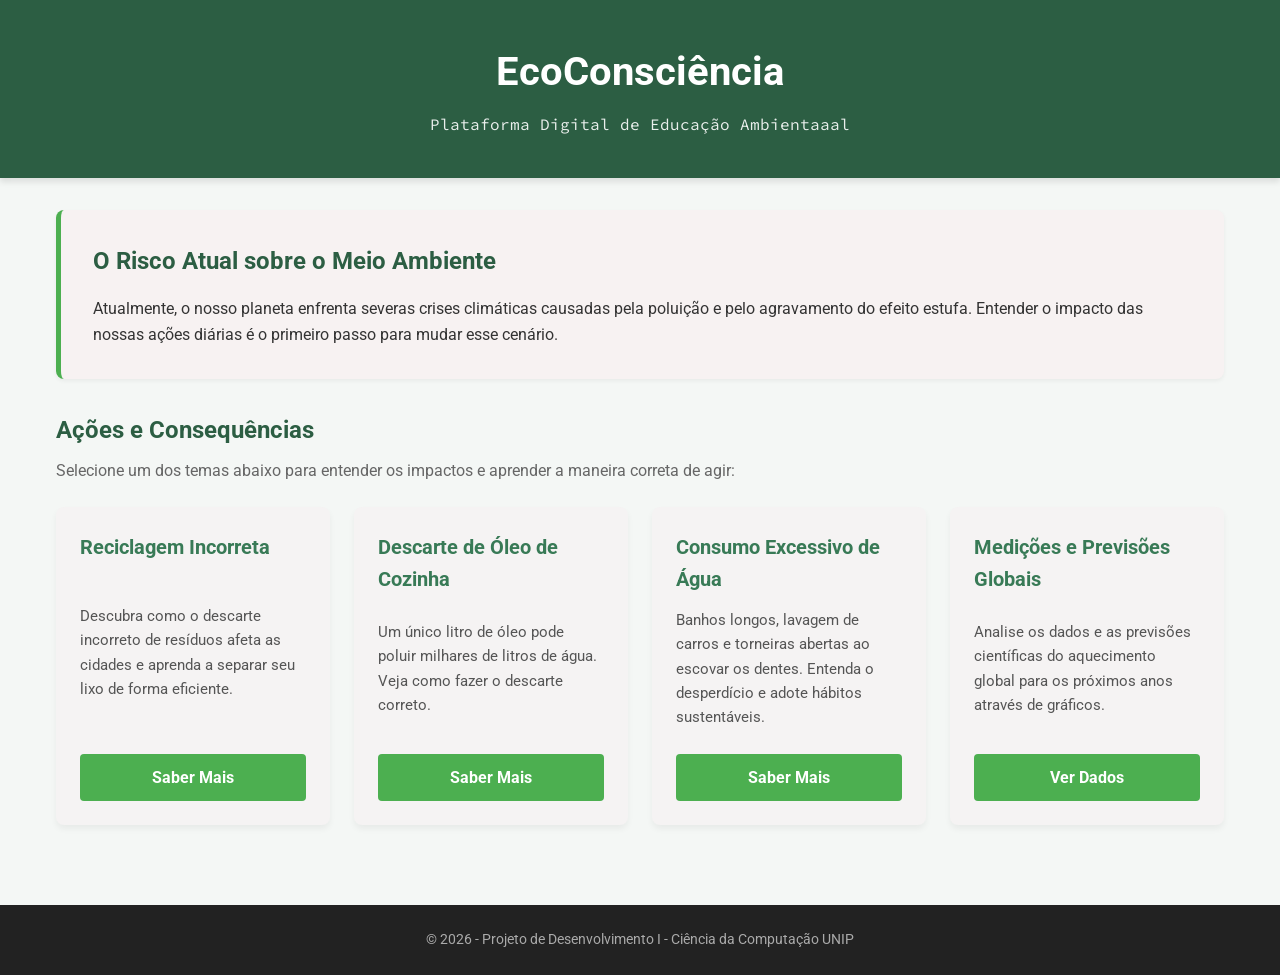
==== index.html @ 02ec1baa "primeiro teste" ====
<!DOCTYPE html> 
<html lang="pt-br">
<head>
    <meta charset="UTF-8">
    <meta name="viewport" content="width=device-width, initial-scale=1.0">
    <title>Educação Ambiental</title>
    <link rel="stylesheet" href="style.css">
    <link rel="preconnect" href="https://fonts.googleapis.com">
    <link rel="preconnect" href="https://fonts.gstatic.com" crossorigin>
    <link href="https://fonts.googleapis.com/css2?family=Roboto:ital,wght@0,100..900;1,100..900&family=Source+Code+Pro:ital,wght@0,200..900;1,200..900&display=swap" rel="stylesheet">
</head>
<body>

    <header>
        <h1>EcoConsciência</h1>
        <p>Plataforma Digital de Educação Ambientaaal</p>
    </header>

    <main>
        <section id="introducao">
            <h2>O Risco Atual sobre o Meio Ambiente</h2>
            <p>Atualmente, o nosso planeta enfrenta severas crises climáticas causadas pela poluição  e pelo agravamento do efeito estufa. Entender o impacto das nossas ações diárias é o primeiro passo para mudar esse cenário.</p>
        </section>

        <section id="ramificacoes">
            <h2>Ações e Consequências </h2>
            <p>Selecione um dos temas abaixo para entender os impactos e aprender a maneira correta de agir:</p>
            
            <div class="cards-container">
                <article class="card">
                    <h3>Reciclagem Incorreta</h3>
                    <p>Descubra como o descarte incorreto de resíduos afeta as cidades e aprenda a separar seu lixo de forma eficiente.</p>
                    <a href="reciclagem.html" class="btn">Saber Mais</a>
                </article>

                <article class="card">
                    <h3>Descarte de Óleo de Cozinha</h3>
                    <p>Um único litro de óleo pode poluir milhares de litros de água. Veja como fazer o descarte correto.</p>
                    <a href="oleo.html" class="btn">Saber Mais</a>
                </article>

                <article class="card">
                    <h3>Consumo Excessivo de Água</h3>
                    <p>Banhos longos, lavagem de carros e torneiras abertas ao escovar os dentes. Entenda o desperdício e adote hábitos sustentáveis.</p>
                    <a href="agua.html" class="btn">Saber Mais</a>
                </article>
                
                <article class="card">
                    <h3>Medições e Previsões Globais</h3>
                    <p>Analise os dados e as previsões científicas do aquecimento global para os próximos anos através de gráficos.</p>
                    <a href="previsoes.html" class="btn">Ver Dados</a>
                </article>
            </div>
        </section>
    </main>

    <footer>
        <p>&copy; 2026 - Projeto de Desenvolvimento I - Ciência da Computação UNIP</p>
    </footer>

</body>
</html>
---- style.css ----
* {
    margin: 0;
    padding: 0;
    box-sizing: border-box;
}

body {
    font-family: 'Roboto', sans-serif;
    background-color: #f4f7f5; 
    color: #333;
    line-height: 1.6;
}


header {
    background-color: #2c5e43; 
    color: #ffffff;
    text-align: center;
    padding: 2.5rem 1rem;
    box-shadow: 0 4px 6px rgba(0, 0, 0, 0.1);
}

header h1 {
    font-size: 2.5rem;
    margin-bottom: 0.5rem;
}

header p {
    font-family: 'Source Code Pro', monospace;
    font-size: 1rem;
    opacity: 0.9;
}

main {
    max-width: 1200px;
    margin: 0 auto;
    padding: 2rem 1rem;
}

#introducao {
    background-color: #f7f2f2;
    padding: 2rem;
    border-radius: 8px;
    margin-bottom: 2rem;
    border-left: 5px solid #4caf50; 
    box-shadow: 0 2px 4px rgba(0,0,0,0.05);
}

#introducao h2 {
    color: #2c5e43;
    margin-bottom: 1rem;
}

#ramificacoes h2 {
    color: #2c5e43;
    margin-bottom: 0.5rem;
}

#ramificacoes > p {
    margin-bottom: 1.5rem;
    color: #666;
}

.cards-container {
    display: grid;
    grid-template-columns: repeat(auto-fit, minmax(250px, 1fr)); 
    gap: 1.5rem;
}

.card {
    background-color: #f5f3f3;
    padding: 1.5rem;
    border-radius: 8px;
    box-shadow: 0 4px 6px rgba(0, 0, 0, 0.05);
    display: flex;
    flex-direction: column;
    justify-content: space-between;
    transition: transform 0.3s ease, box-shadow 0.3s ease;
}

.card:hover {
    transform: translateY(-5px);
    box-shadow: 0 6px 12px rgba(0, 0, 0, 0.1);
}

.card h3 {
    color: #387a56;
    margin-bottom: 0.8rem;
    font-size: 1.25rem;
}

.card p {
    font-size: 0.95rem;
    color: #555;
    margin-bottom: 1.5rem;
}


.btn {
    display: inline-block;
    text-decoration: none;
    background-color: #4caf50;
    color: #ffffff;
    text-align: center;
    padding: 0.7rem 1rem;
    border-radius: 4px;
    font-weight: bold;
    transition: background-color 0.2s ease;
}

.btn:hover {
    background-color: #387a56;
}


footer {
    text-align: center;
    padding: 1.5rem;
    background-color: #222;
    color: #aaa;
    font-size: 0.85rem;
    margin-top: 3rem;
}
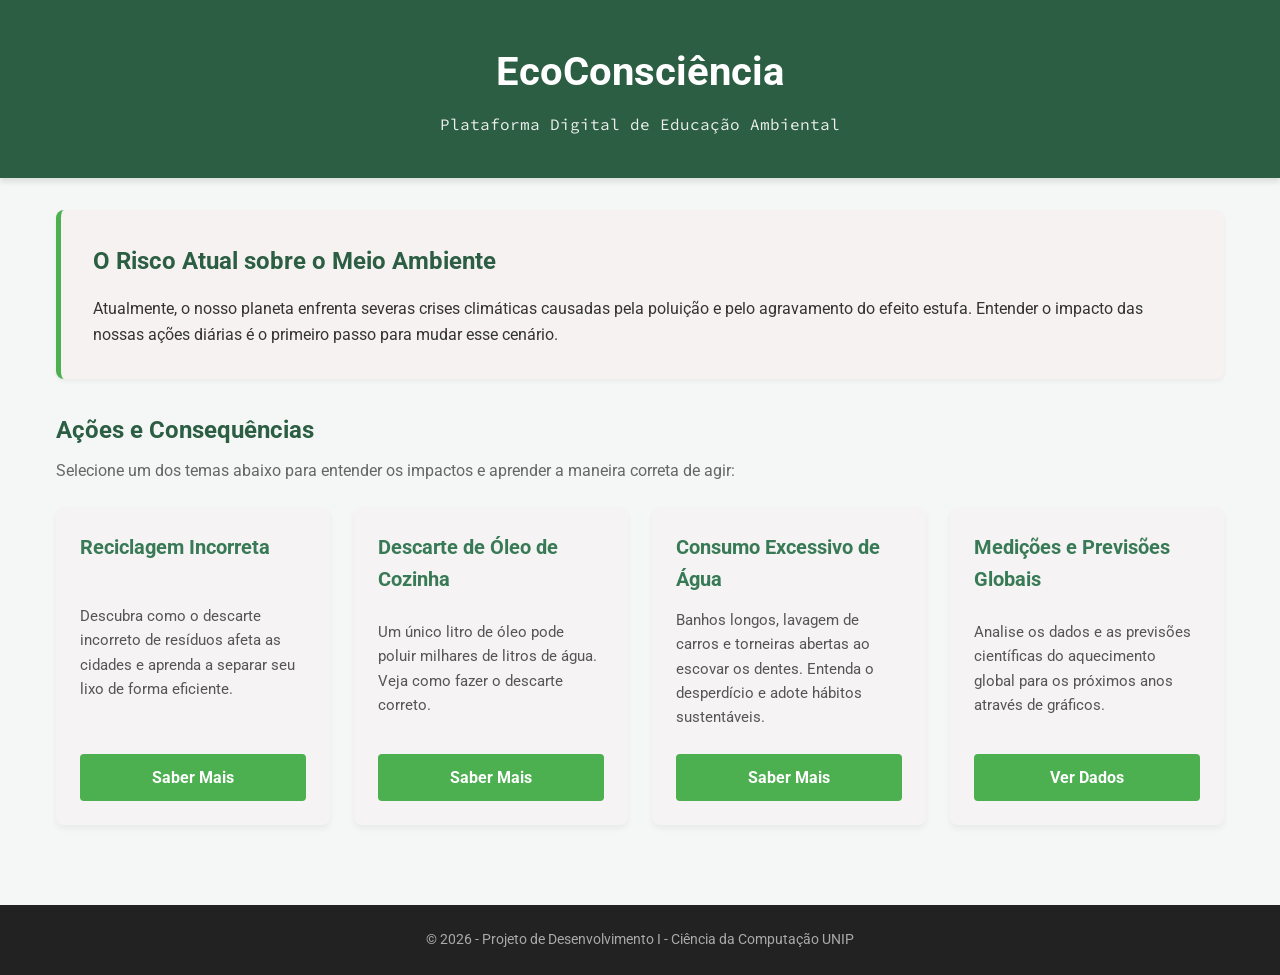
==== commit e28e69dc: "primeira correção" ====
--- a/index.html
+++ b/index.html
@@ -13,7 +13,7 @@
 
     <header>
         <h1>EcoConsciência</h1>
-        <p>Plataforma Digital de Educação Ambientaaal</p>
+        <p>Plataforma Digital de Educação Ambiental</p>
     </header>
 
     <main>
